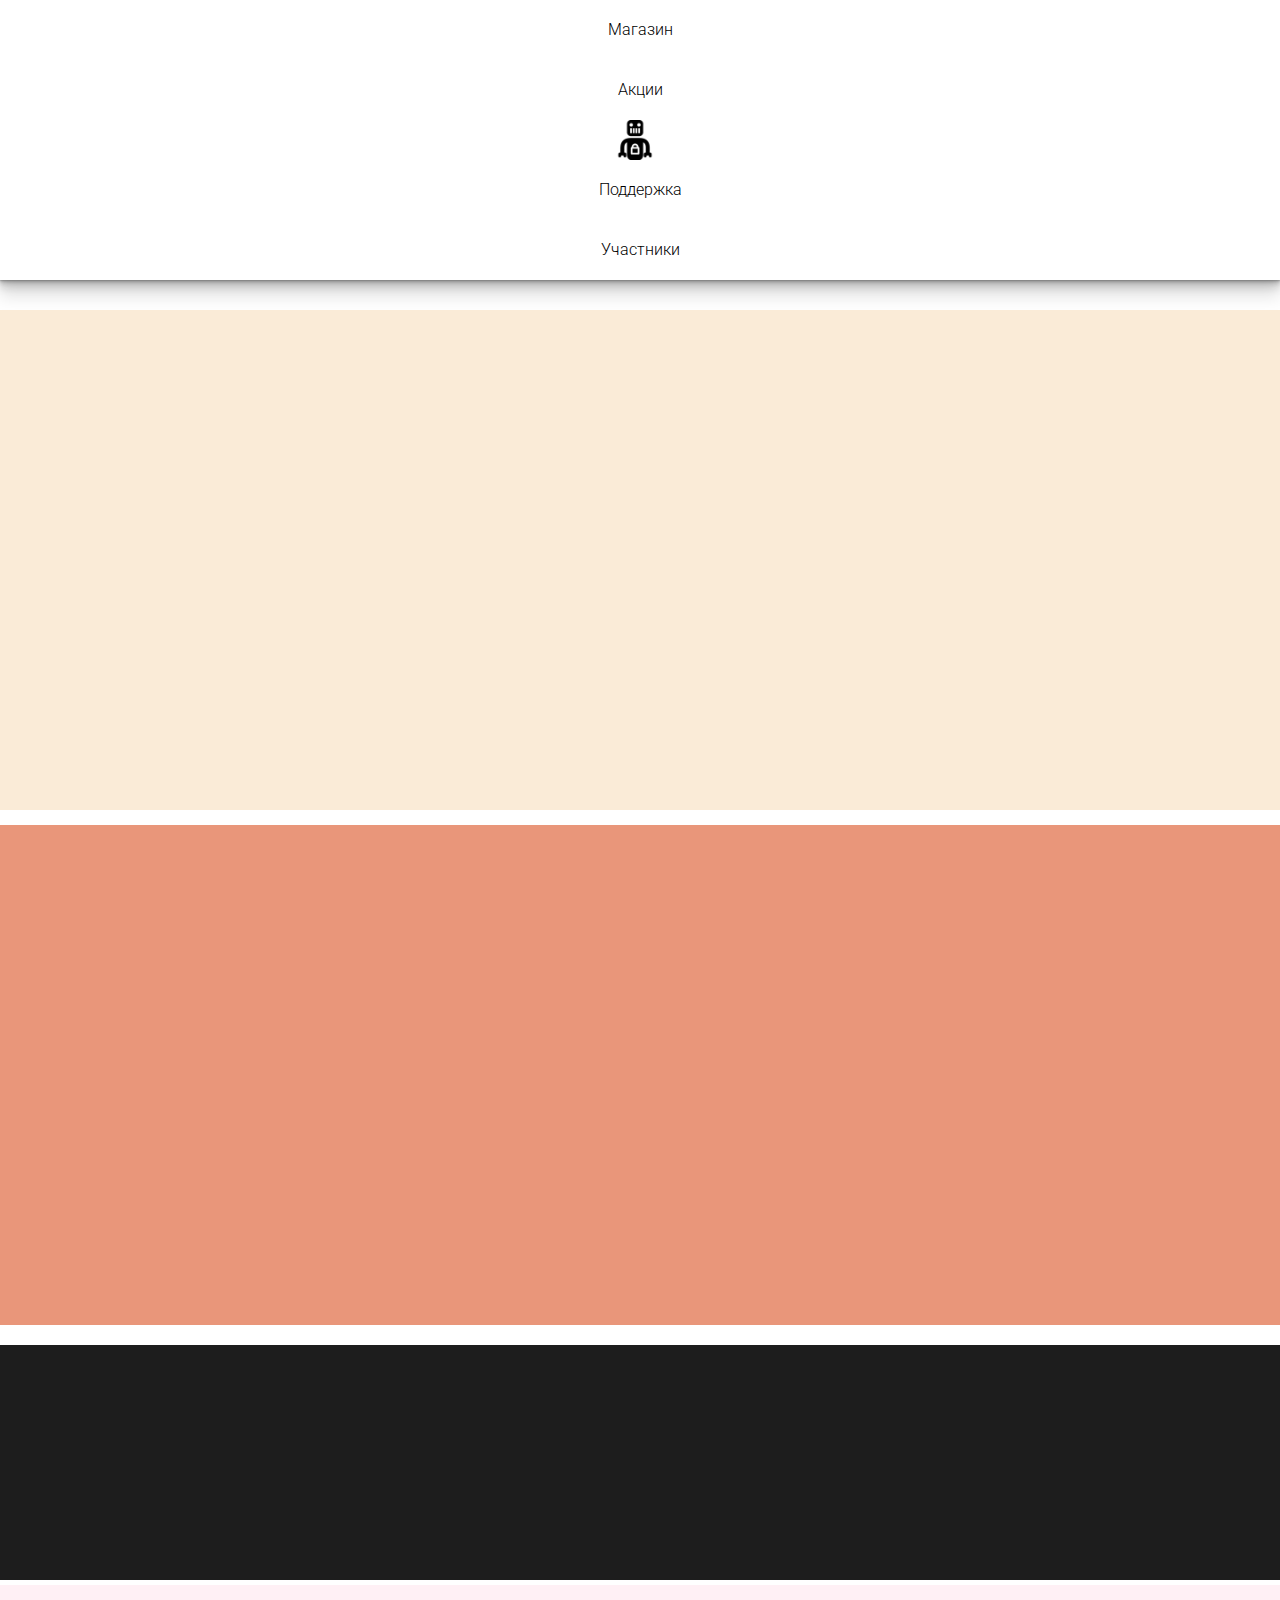
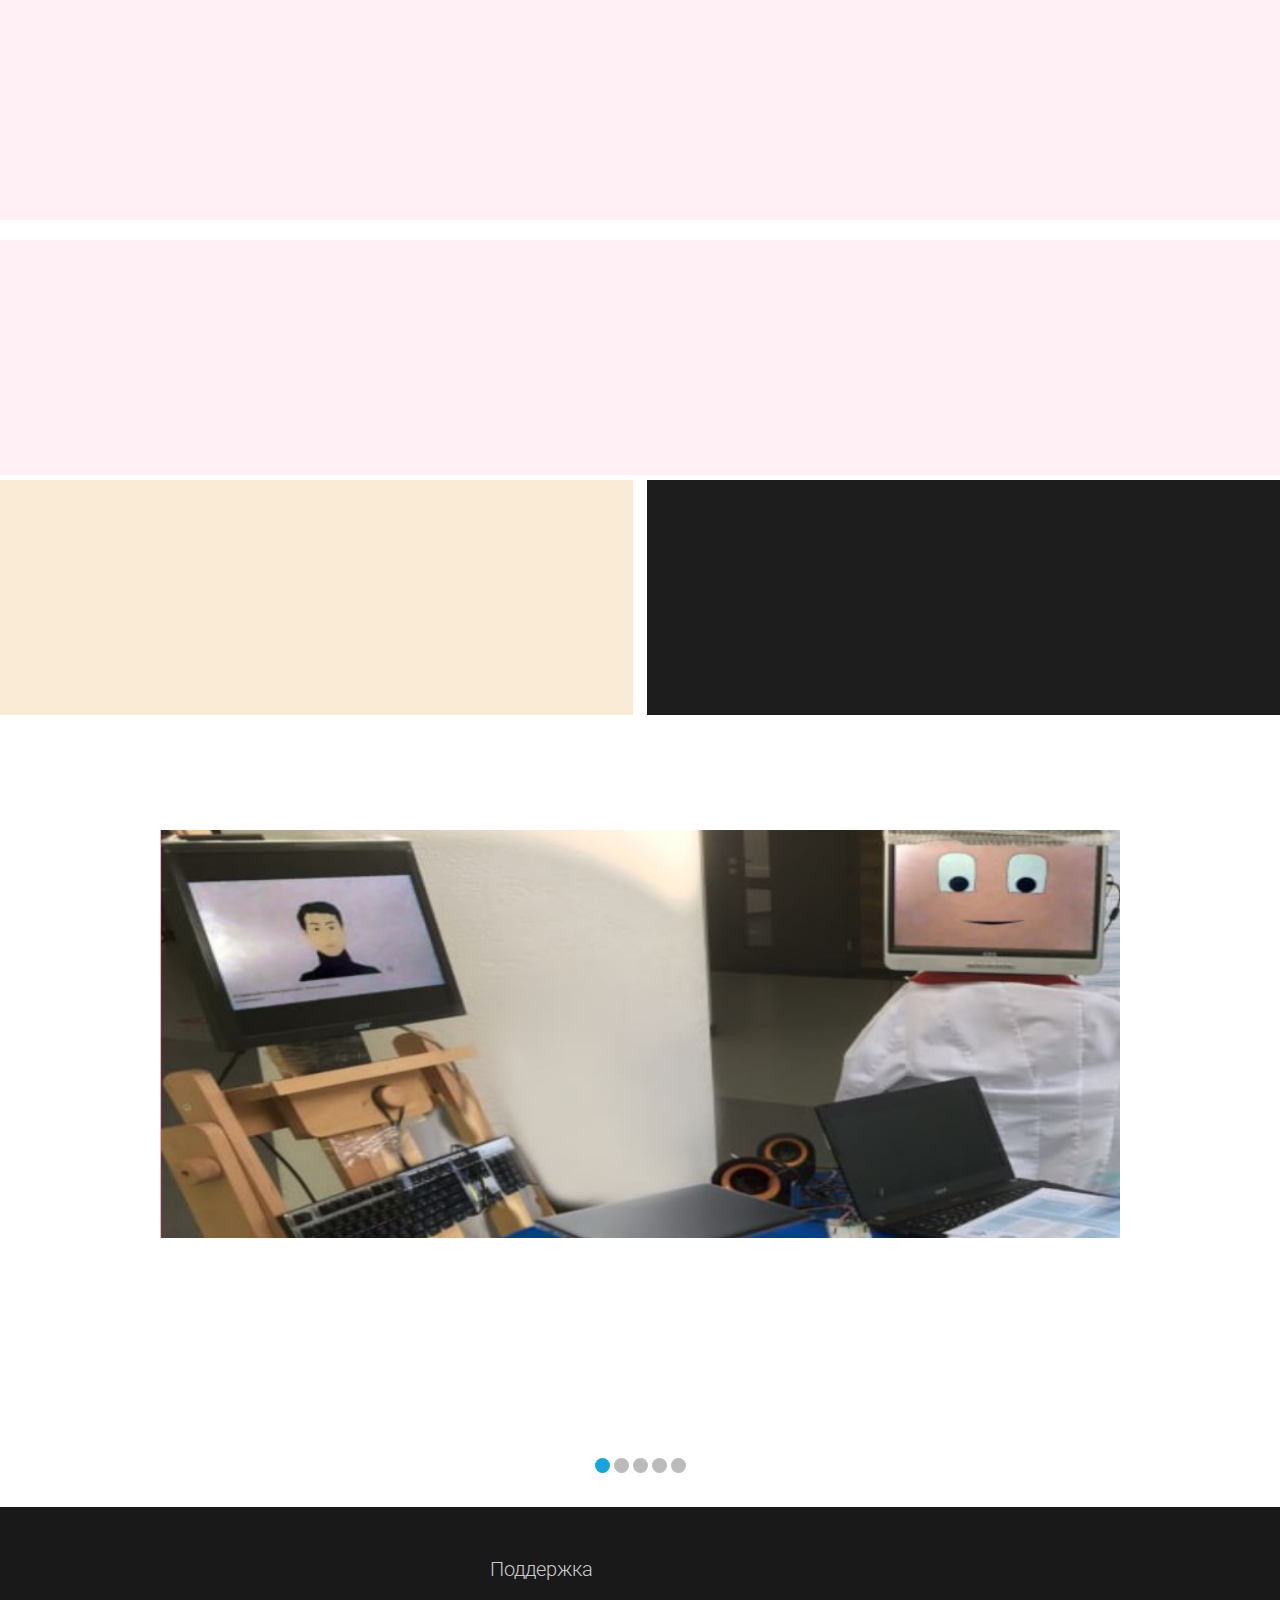
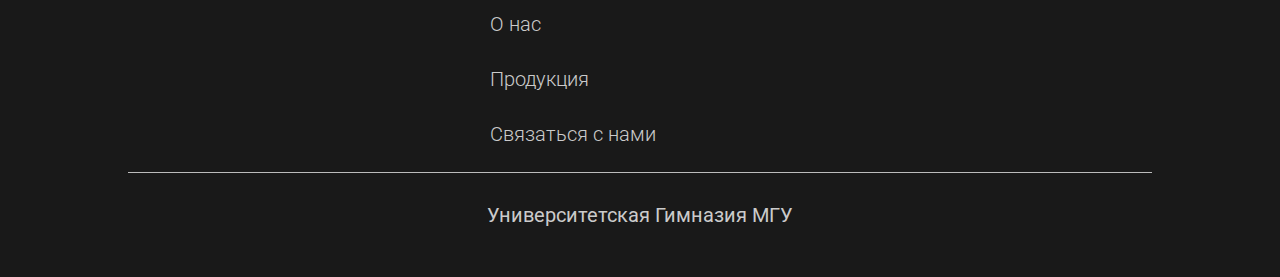
==== website/promo mob-ver/index.html @ 857e9963 "Add files via upload" ====
<!DOCTYPE html>  
<html lang="en">
<head>
    <meta charset="UTF-8">
    <meta http-equiv="X-UA-Compatible" content="IE=edge">
    <meta name="viewport" content="width=device-width, initial-scale=1.0">
    <title>robodialog</title>
    <link rel="stylesheet" href="css/style.css">
    <link rel="preconnect" href="https://fonts.googleapis.com">
    <link rel="preconnect" href="https://fonts.gstatic.com" crossorigin>
    <link href="https://fonts.googleapis.com/css2?family=Roboto:wght@100;300;500&display=swap" rel="stylesheet">
    <link rel="preconnect" href="https://fonts.googleapis.com">
    <link rel="preconnect" href="https://fonts.gstatic.com" crossorigin>
    <link href="https://fonts.googleapis.com/css2?family=Source+Sans+Pro:wght@200;300;400&display=swap" rel="stylesheet">
    <link rel="preconnect" href="https://fonts.googleapis.com">
    <link rel="preconnect" href="https://fonts.gstatic.com" crossorigin>
    <link href="https://fonts.googleapis.com/css2?family=Inconsolata:wght@200;300;400;500&display=swap" rel="stylesheet">

    <link rel="apple-touch-icon" sizes="57x57" href="favicon/apple-icon-57x57.png">
    <link rel="apple-touch-icon" sizes="60x60" href="favicon/apple-icon-60x60.png">
    <link rel="apple-touch-icon" sizes="72x72" href="favicon/apple-icon-72x72.png">
    <link rel="apple-touch-icon" sizes="76x76" href="favicon/apple-icon-76x76.png">
    <link rel="apple-touch-icon" sizes="114x114" href="favicon/apple-icon-114x114.png">
    <link rel="apple-touch-icon" sizes="120x120" href="favicon/apple-icon-120x120.png">
    <link rel="apple-touch-icon" sizes="144x144" href="favicon/apple-icon-144x144.png">
    <link rel="apple-touch-icon" sizes="152x152" href="favicon/apple-icon-152x152.png">
    <link rel="apple-touch-значок " размеры="180x180" href="favicon/apple-icon-180x180.png">
    <link rel="icon" type="image/png" размеры="192x192" href="favicon/android-icon-192x192.png">
    <link rel="icon" type="image/png" sizes="32x32" href="favicon/favicon-32x32.png">
    <link rel="icon" type="image/png" sizes="96x96" href="favicon/favicon-96x96.png">
    <link rel="icon" type="image/png" sizes="16x16" href="favicon/favicon-16x16.png">
    <link rel="manifest" href="favicon/manifest.json">
    <meta name="msapplication-TileColor" content="#ffffff">
    <meta name="msapplication-TileImage" content="/ms-icon-144x144.png">
    <meta name="theme-color" content="#ffffff">
</head>
<body>
    <div class="fixed_block"> 
        <div class="button">
            <a href="shop.html"><p>Магазин</p></a>
            <div class="poloska"></div>
        </div>
        <div class="button">
            <p>Акции</p>
            <div class="poloska"></div>
        </div>
        <a href="index.html"><div class="logotype" href="index.html"></div></a>
        <div class="button">
            <p>Поддержка</p>
            <div class="poloska"></div>
        </div>
        <div class="button">
            <a href=""><p>Участники</p></a>
            <div class="poloska"></div>
        </div>
    </div>
    <div class="main">
        <div class="page1">
        
        </div>
        <div class="page2">

        </div>
        <div class="page3">
            <div class="box">
                <div class="container1"></div>
            </div>
            <div class="box">
                <div class="container3"></div>
            </div>
        </div>
        <div class="page3">
            <div class="box">
                <div class="container3"></div>
            </div>
            <div class="box">
                <div class="half_box1">
                    <div class="container2"></div>
                </div>
                <div class="half_box2">
                    <div class="container1"></div>
                </div>
            </div>
        </div>
        <div class="all">
            <input checked type="radio" name="respond" id="desktop">
                <article id="slider">
                        <input checked type="radio" name="slider" id="switch1">
                        <input type="radio" name="slider" id="switch2">
                        <input type="radio" name="slider" id="switch3">
                        <input type="radio" name="slider" id="switch4">
                        <input type="radio" name="slider" id="switch5">
                    <div id="slides">
                        <div id="overflow">
                            <div class="image">
                                <article><img src="css/image/1.jpg"></article>
                                <article><img src="css/image/2.jpg"></article>
                                <article><img src="css/image/3.jpg"></article>
                                <article><img src="css/image/4.jpg"></article>
                                <article><img src="css/image/5.jpg"></article>
                            </div>
                        </div>
                    </div>
                    <!-- <div id="controls">
                        <label for="switch1"></label>
                        <label for="switch2"></label>
                        <label for="switch3"></label>
                        <label for="switch4"></label>
                        <label for="switch5"></label>
                    </div> -->
                    <div id="active">
                        <label for="switch1"></label>
                        <label for="switch2"></label>
                        <label for="switch3"></label>
                        <label for="switch4"></label>
                        <label for="switch5"></label>
                    </div>
                </article>
        </div>
        <div class="ending">
            <div class="element">
                <p>Поддержка</p>
                <!-- <h4>Условия продажи</h4>
                <a href=""><h4>Инструкция по применению</h4></a>
                <h4>Гарантия</h4> -->
            </div>
            <div class="element">
                <a href=""><p>О нас</p></a>
                <!-- <a href=""><h4>Диалог с роботом</h4></a>
                <a href=""><h4>Команда</h4></a>
                <h4>Политика кофиденциальности</h4> -->
            </div>
            <div class="element">
                <a href="shop.html"><p>Продукция</p></a>
                <!-- <a href="shop.html"><h4>VITA</h4></a>
                <a href=""><h4></h4></a> -->
            </div>
            <div class="element">
                <p>Связаться с нами</p>
                <!-- <a href=""><h4>Контакты</h4></a>
                <a href=""><h4></h4></a> -->
            </div>
            <div class="line"></div>
            <div class="school_name"><p>Университетская Гимназия МГУ</p></div>
        </div>
    </div>
    
    
</body>
</html>
---- website/promo mob-ver/css/style.css ----
* {
  margin: 0;
}
::-webkit-scrollbar {
  width: 10px;
}
::-webkit-scrollbar-track {
  background: #ffffff;
}
::-webkit-scrollbar-thumb {
  background: #8f8f8f;
  border-radius: 5px;
}
::-webkit-scrollbar-thumb:hover {
  background: #565656;
}
body {
  width: 100%;
}
.fixed_block {
  position: relative;
  top: 0;
  background: rgb(255, 255, 255);
  opacity: 100%;  
  /* border: solid 1px; */
  
  justify-content: center;
  box-shadow: 0 1px 1px rgba(0,0,0,0.12), 
              0 2px 2px rgba(0,0,0,0.12), 
              0 4px 4px rgba(0,0,0,0.12), 
              0 8px 8px rgba(0,0,0,0.12),
              0 16px 16px rgba(0,0,0,0.12);
  
}
.logotype {
  /* border: solid 1px; */
  /* border-radius: 100px; */
  overflow: hidden;
  width: 50px;
  height: 40px;
  margin-top: 5px;
  margin-left: 10px;
  margin-right: 10px;
  margin: 0 auto 0 auto;
  cursor: pointer;
  background: url(image/logo.png) no-repeat;
  background-size: 40px;
  transition: 0.5s;
  justify-content: center;
  padding: auto;
}
.logotype:hover {
  background: url(image/home.png) no-repeat;
  background-size: 30px;
  margin-left: 20px;
}
.button {
  /* border: solid 1px; */
  /* background-color: #181818; */
  width: 100px;
  height: 50px;
  margin: 10px auto 0 auto;
  position: relative;
  transition: 0.2s;
  cursor: pointer;
  overflow: hidden;
  justify-content: center;
}
.button a {
  text-decoration: none;
}
.button p {
  text-align: center;
  font-family: 'Roboto';
  font-weight: 300;
  color: black;
  margin-top: 10px;
  cursor: pointer;
}
/* .button:hover {
  box-shadow: 0 0 0 1px rgb(147, 147, 147),
  0 0 0 1px rgb(147, 147, 147);
} */
.poloska {
  background-color: rgb(255, 157, 0);
  width: 100%;
  height: 5%;
  position: absolute;
  bottom: 0px;
  opacity: 0%;
  transition: 0.2s;
}
.button:hover .poloska {
  opacity: 100%;
}
.main {
  position: absolute;
  width: 100%;
  /* border: solid 1px; */
  margin-top: 30px;
}
.page1 {
  height: 500px;
  width: 100%;
  background-color: antiquewhite;
  margin-bottom: 15px;
}
.page2 {
  height: 500px;
  width: 100%;
  background-color:darksalmon;
  margin-bottom: 15px;
}
.page3 {
  width: 100%;
  height: 480px;
  display: flex;
  flex-direction: column;
  justify-content: center;
  margin-bottom: 15px;
}
.box {
  width: 100%;
  height: 480px;
  /* border: solid 1px; */
  display: flex;
  overflow: hidden;
  margin-top: 5px;
}
.half_box1 {
  width: 50%;
  /* border: solid 1px; */
  margin-right: 7px;
  overflow: hidden;
}
.half_box2 {
  width: 50%;
  /* border: solid 1px; */
  margin-left: 7px;
  overflow: hidden;
}

/* -------------------------- */

#slider { 
  position: relative;
text-align: center;
  top: 100px;
}

#slider{
margin: 0 auto;
}

#slides article{ 
width: 20%;
float: left;
}

#slides .image{
width: 500%;
line-height: 0;
}

#overflow{ 
width: 100%;
overflow: hidden;
}

article img{
width: 100%;
}

#desktop:checked ~ #slider{
max-width: 960px; 
}

#switch1:checked ~ #controls label:nth-child(5), 
#switch2:checked ~ #controls label:nth-child(1),
#switch3:checked ~ #controls label:nth-child(2),
#switch4:checked ~ #controls label:nth-child(3),
#switch5:checked ~ #controls label:nth-child(4){
background: url('image/prev.png') no-repeat;
float: left;
margin: 0 0 0 -84px;
display: block;
height: 68px;
width: 68px;
}


#switch1:checked ~ #controls label:nth-child(2), 
#switch2:checked ~ #controls label:nth-child(3),
#switch3:checked ~ #controls label:nth-child(4),
#switch4:checked ~ #controls label:nth-child(5),
#switch5:checked ~ #controls label:nth-child(1){
background: url('image/next.png') no-repeat; 
float: right;
margin: 0 -84px 0 0;
display: block;
height: 68px;
width: 68px;
}

label, a{ 
cursor: pointer;
}

.all input{
display: none;
}


#switch1:checked ~ #slides .image{
margin-left: 0;
}

#switch2:checked ~ #slides .image{
margin-left: -100%;
}

#switch3:checked ~ #slides .image{
margin-left: -200%;
}

#switch4:checked ~ #slides .image{
margin-left: -300%;
}

#switch5:checked ~ #slides .image{
margin-left: -400%;
}

#controls{
margin: -25% 0 0 0;
width: 100%;
height: 50px;
}

#active label{
border-radius: 10px;
display: inline-block;
width: 15px;
height: 15px;
background: #bbb;
}

#active{ 
margin: 23% 0 0;
text-align: center;
}

#active label:hover{
background: #76c8ff;
border-color: #777 !important;
}


#switch1:checked ~ #active label:nth-child(1),
#switch2:checked ~ #active label:nth-child(2),
#switch3:checked ~ #active label:nth-child(3),
#switch4:checked ~ #active label:nth-child(4),
#switch5:checked ~ #active label:nth-child(5){
background: #18a3dd;
border-color: #18a3dd !important;
}

#slides .image{
transition: all 800ms cubic-bezier(0.770, 0.000, 0.175, 1.000);
}

#controls label:hover{ 
opacity: 0.6;
}

#controls label{ 
transition: opacity 0.2s ease-out;
}

/* -------------------------- */

.container1 {
  width: 100%;
  height: 100%;
  background-color: rgb(29, 29, 29);
}
.container2 {
  width: 100%;
  height: 100%;
  background-color:antiquewhite;
}
.container3 {
  width: 100%;
  height: 100%;
  background-color:lavenderblush
}
.ending {
  background-color: #191919;
  width: 100%;
  height: 370px;
  margin-top: 130px;
  display: flex;
  justify-content: center;
  flex-direction: column;
}
.element a {
  text-decoration: none;
}
.element {
  /* border: solid 1px; */
  width: 300px;
  height: 30px;
  margin: 5px auto 0 auto;
  display: block;
  padding: 10px;
}
.element p {
  font-family: 'Roboto';
  font-weight: 300;
  font-size: 20px;
  color: rgb(203, 203, 203);
  /* margin-bottom: 10px; */
  cursor: pointer;
}
.element h4 {
  position: relative;
  font-size: 17px;
  font-family: 'Roboto VF', 'Roboto', sans-serif;
  color: rgb(0, 0, 0);
  font-weight: 300;
  color: rgb(203, 203, 203);
  text-decoration: none;
  /* margin-bottom: 10px; */
}
.line {
  width: 80%;
  margin: 10px auto 0 auto;
  height: 1px;
  background-color: rgb(188, 188, 188);
}
.school_name {
  width: 100%;
  height: 40px;
  margin: 30px auto 0 auto;
}
.school_name p {
  font-family: 'Roboto VF', 'Roboto', sans-serif;
  font-weight: 400;
  font-size: 20px; 
  color: rgb(203, 203, 203);
  text-align: center;
}
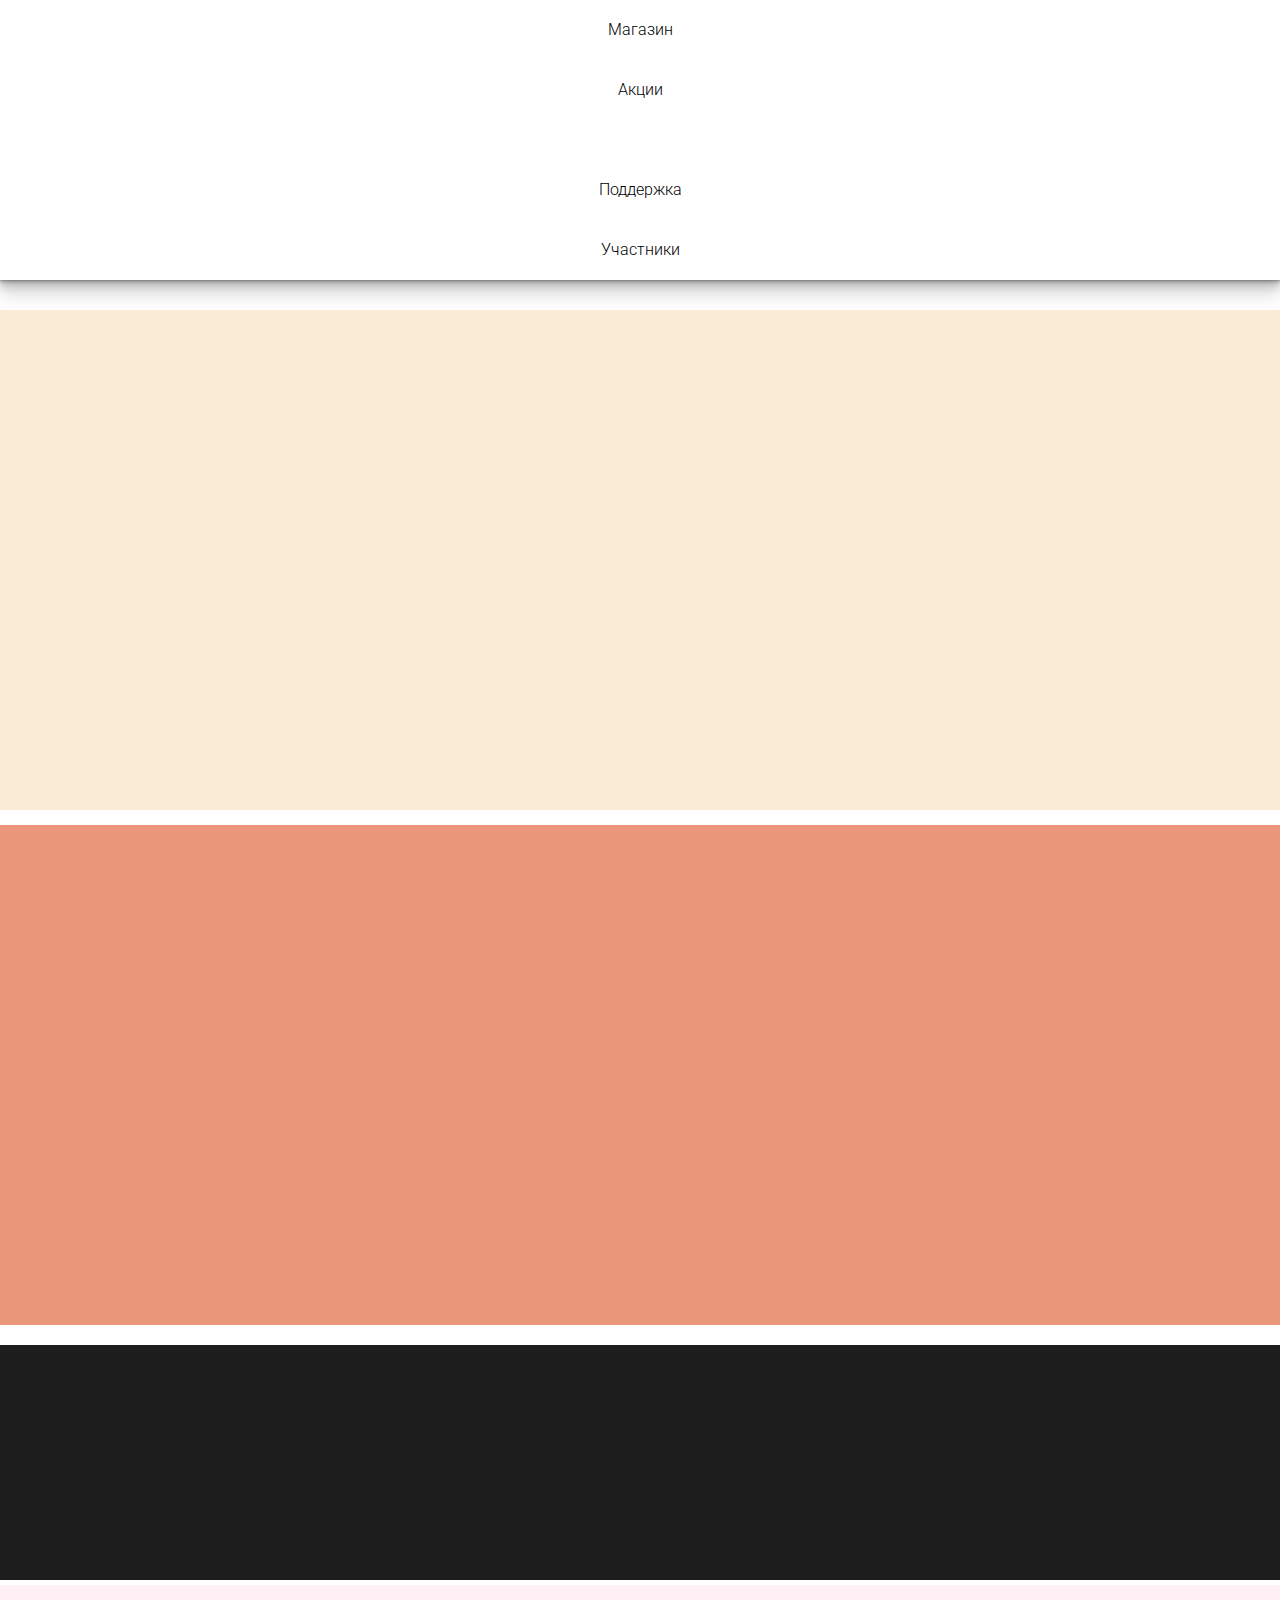
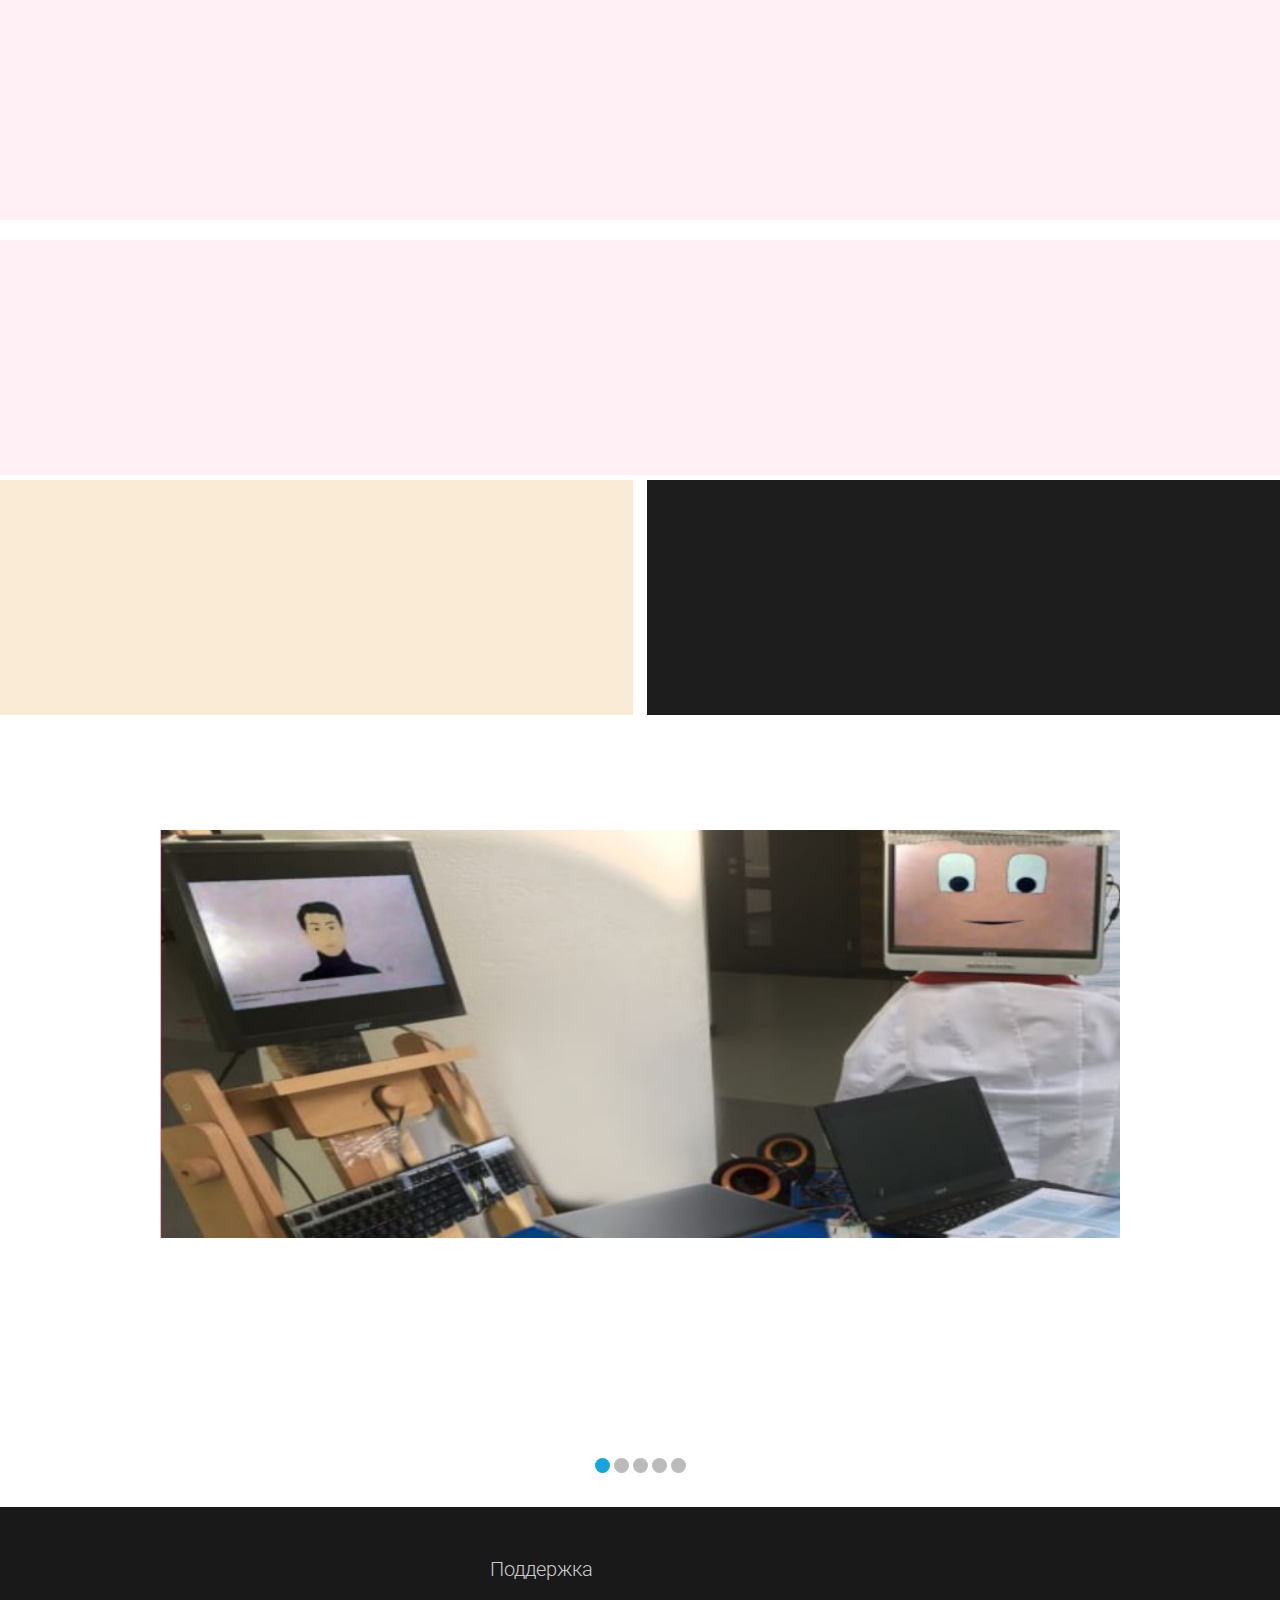
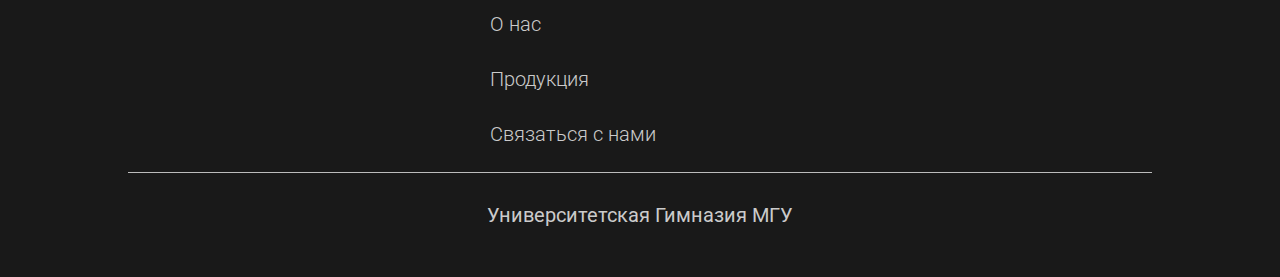
==== commit 1eea6e52: "Update index.html" ====
--- a/website/promo mob-ver/index.html
+++ b/website/promo mob-ver/index.html
@@ -50,7 +50,7 @@
             <div class="poloska"></div>
         </div>
         <div class="button">
-            <a href=""><p>Участники</p></a>
+            <a href="https://h1bymask.github.io/school/robodialog.html"><p>Участники</p></a>
             <div class="poloska"></div>
         </div>
     </div>
@@ -125,7 +125,7 @@
                 <h4>Гарантия</h4> -->
             </div>
             <div class="element">
-                <a href=""><p>О нас</p></a>
+                <a href="https://h1bymask.github.io/school/robodialog.html"><p>О нас</p></a>
                 <!-- <a href=""><h4>Диалог с роботом</h4></a>
                 <a href=""><h4>Команда</h4></a>
                 <h4>Политика кофиденциальности</h4> -->
@@ -147,4 +147,4 @@
     
     
 </body>
-</html>+</html>
--- a/website/promo mob-ver/css/style.css
+++ b/website/promo mob-ver/css/style.css
@@ -43,14 +43,14 @@
   margin-right: 10px;
   margin: 0 auto 0 auto;
   cursor: pointer;
-  background: url(image/logo.png) no-repeat;
+  background: url(css/image/logo.png) no-repeat;
   background-size: 40px;
   transition: 0.5s;
   justify-content: center;
   padding: auto;
 }
 .logotype:hover {
-  background: url(image/home.png) no-repeat;
+  background: url(css/image/home.png) no-repeat;
   background-size: 30px;
   margin-left: 20px;
 }
@@ -180,7 +180,7 @@
 #switch3:checked ~ #controls label:nth-child(2),
 #switch4:checked ~ #controls label:nth-child(3),
 #switch5:checked ~ #controls label:nth-child(4){
-background: url('image/prev.png') no-repeat;
+background: url(css/image/prev.png) no-repeat;
 float: left;
 margin: 0 0 0 -84px;
 display: block;
@@ -194,7 +194,7 @@
 #switch3:checked ~ #controls label:nth-child(4),
 #switch4:checked ~ #controls label:nth-child(5),
 #switch5:checked ~ #controls label:nth-child(1){
-background: url('image/next.png') no-repeat; 
+background: url(css/image/next.png) no-repeat; 
 float: right;
 margin: 0 -84px 0 0;
 display: block;
@@ -349,4 +349,4 @@
   font-size: 20px; 
   color: rgb(203, 203, 203);
   text-align: center;
-}+}
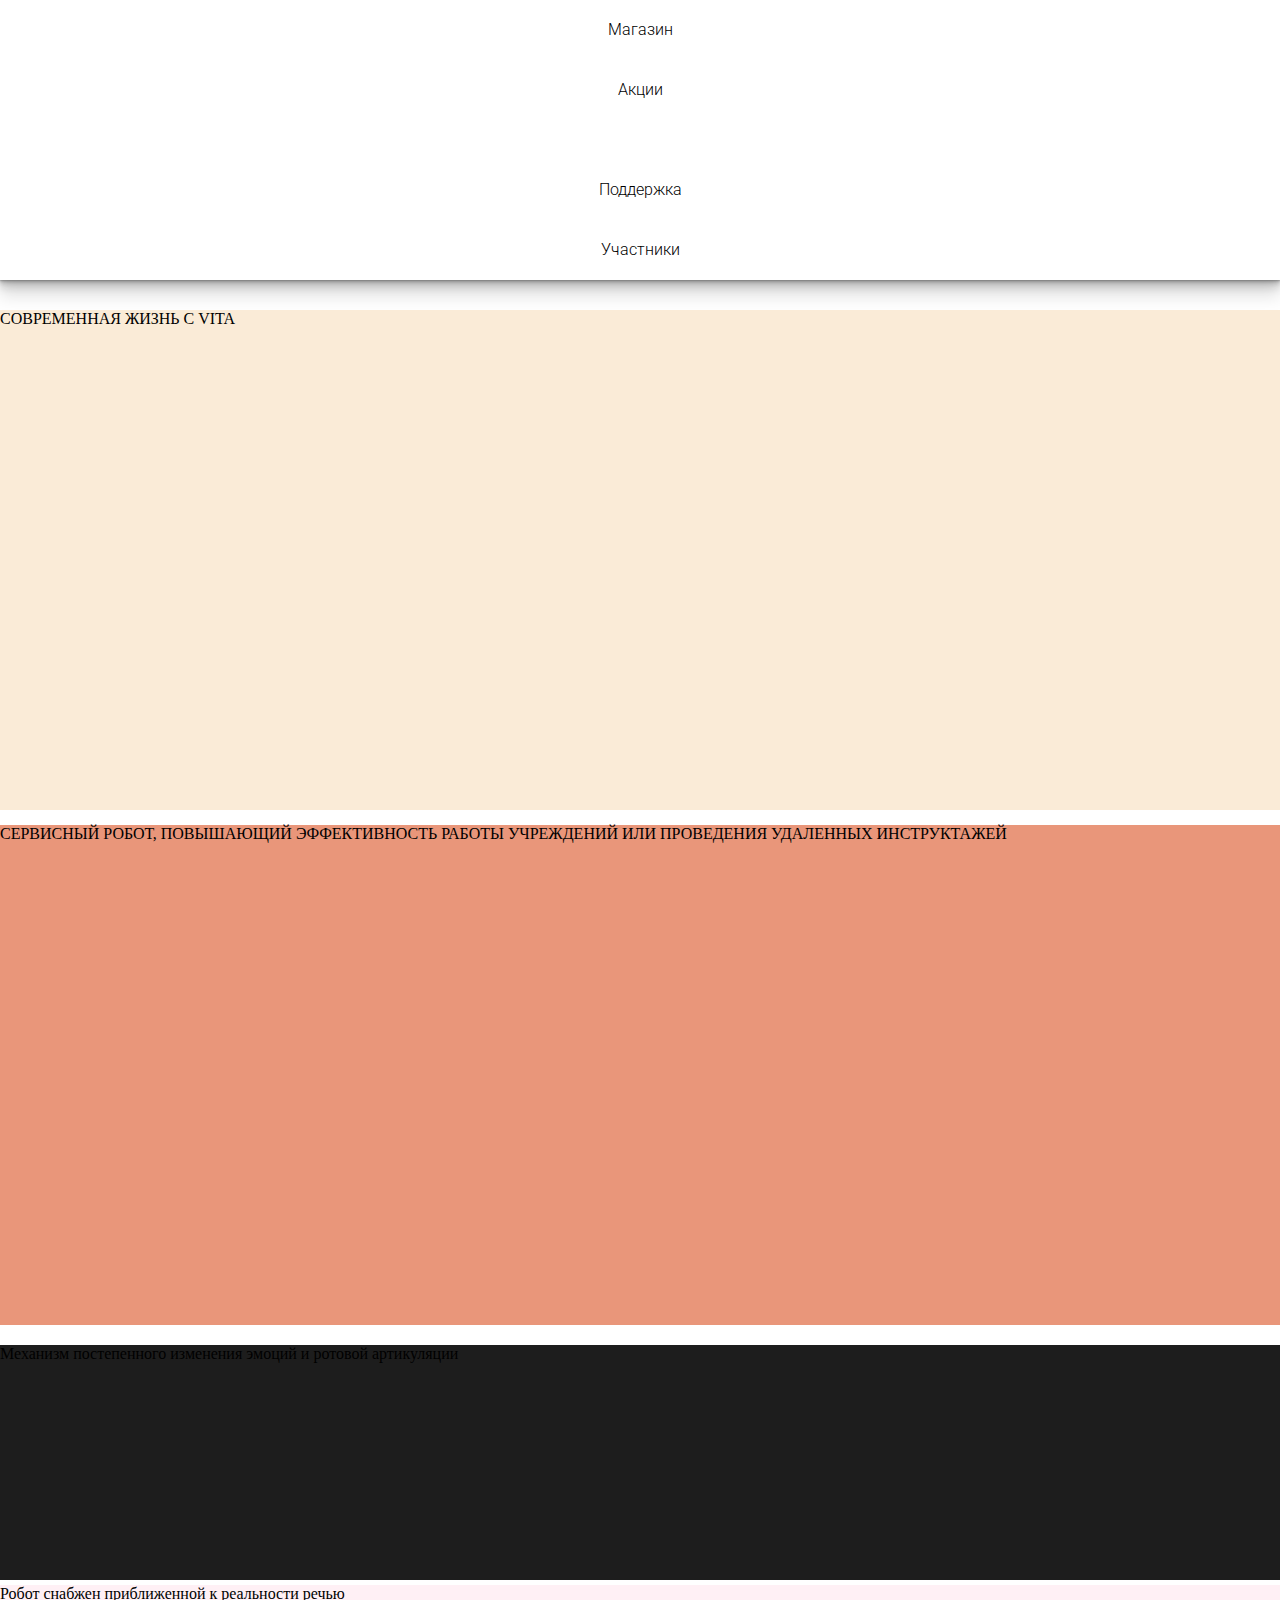
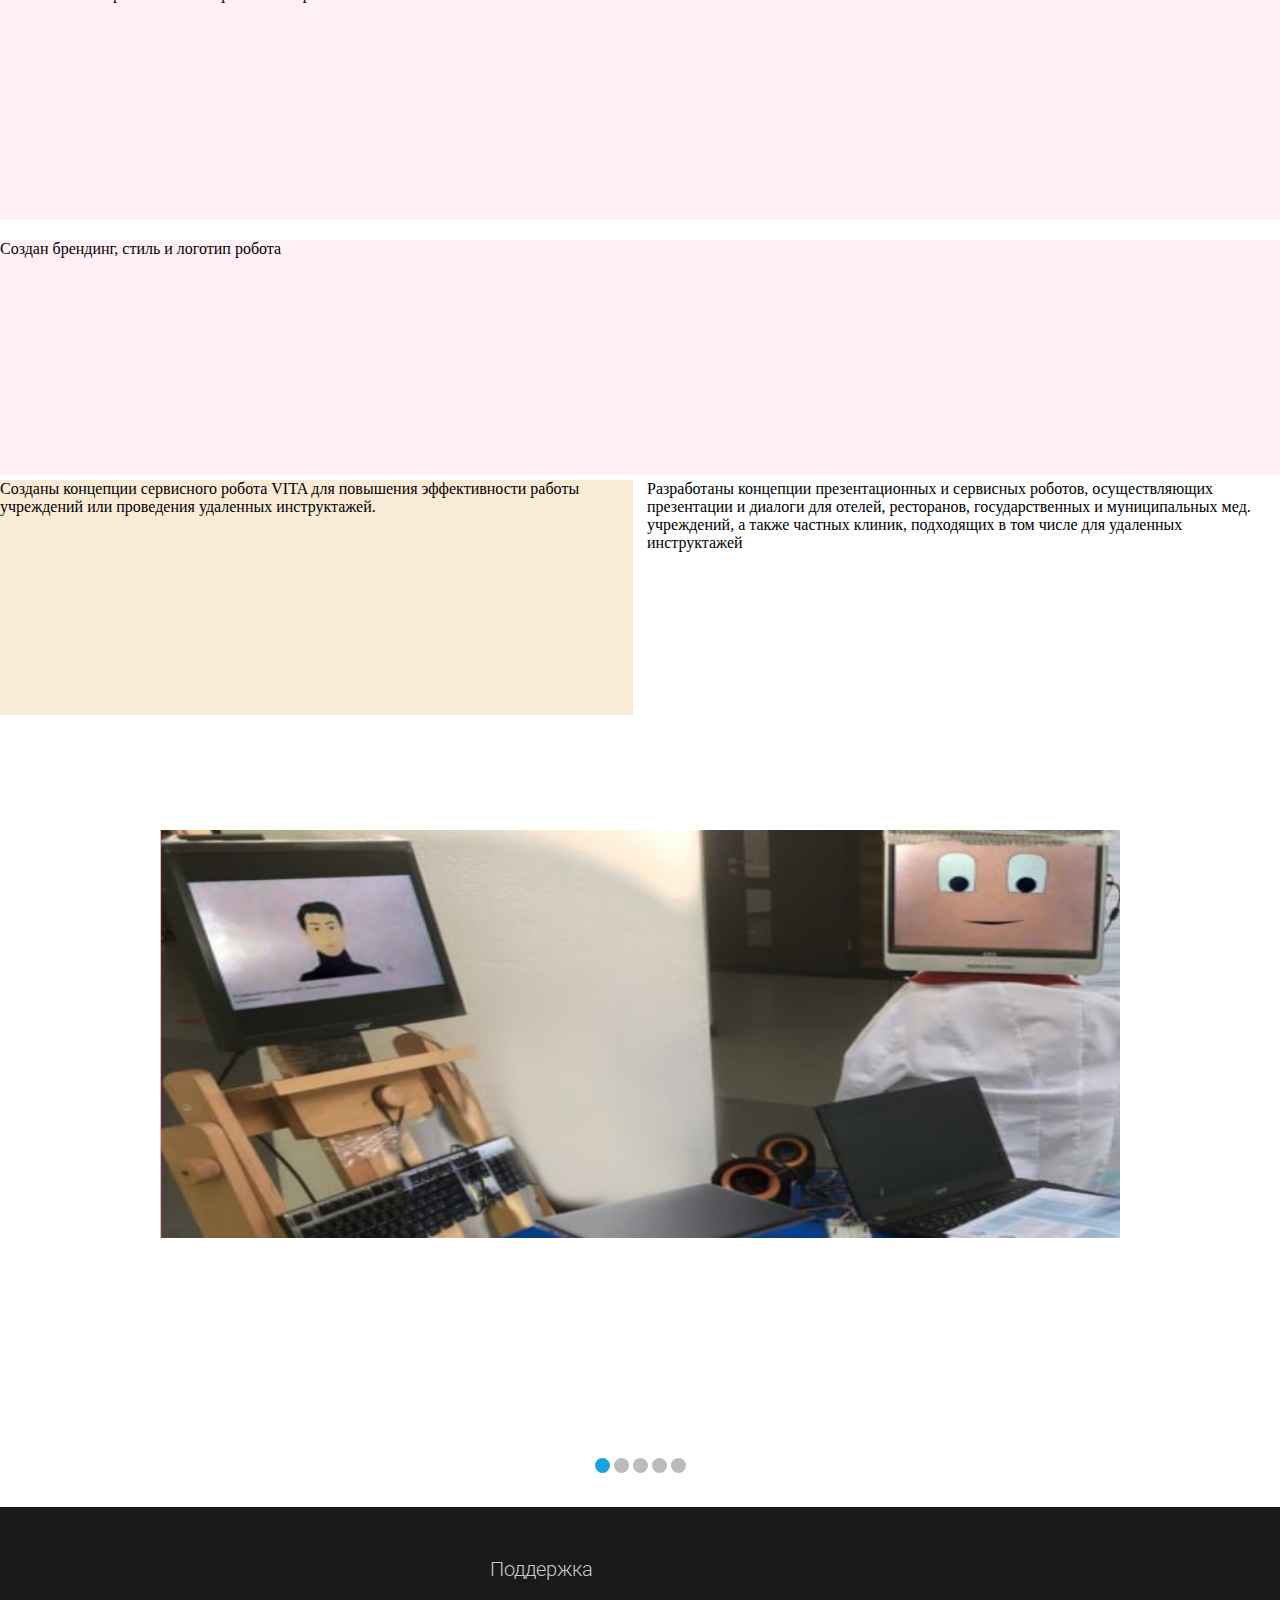
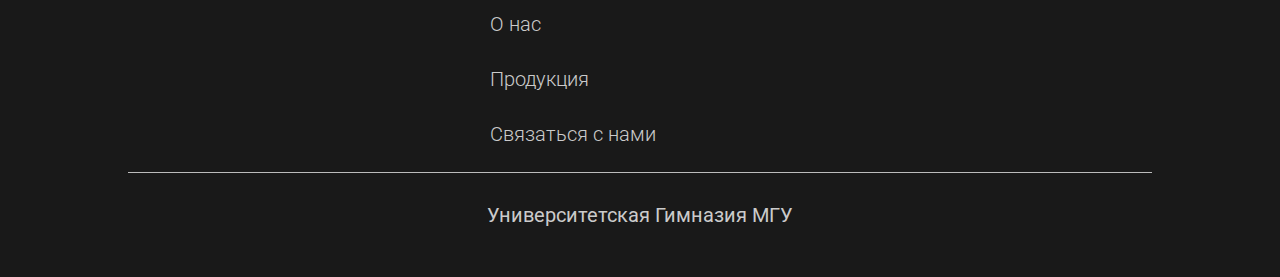
==== commit bfe13e1c: "Update index.html" ====
--- a/website/promo mob-ver/index.html
+++ b/website/promo mob-ver/index.html
@@ -50,35 +50,50 @@
             <div class="poloska"></div>
         </div>
         <div class="button">
-            <a href="https://h1bymask.github.io/school/robodialog.html"><p>Участники</p></a>
+            <a href=""><p>Участники</p></a>
             <div class="poloska"></div>
         </div>
-    </div>
+    </div> 
     <div class="main">
         <div class="page1">
-        
+            <p>СОВРЕМЕННАЯ ЖИЗНЬ С VITA</p>
+            <img src="css/image/робот.png" alt="">
         </div>
         <div class="page2">
-
+            <p>СЕРВИСНЫЙ РОБОТ, ПОВЫШАЮЩИЙ ЭФФЕКТИВНОСТЬ РАБОТЫ УЧРЕЖДЕНИЙ ИЛИ ПРОВЕДЕНИЯ УДАЛЕННЫХ ИНСТРУКТАЖЕЙ</p>
+            <img src="css/image/photo5.jpg" alt="">
         </div>
         <div class="page3">
             <div class="box">
-                <div class="container1"></div>
+                <div class="container1">
+                    <p>Механизм постепенного изменения эмоций и ротовой артикуляции</p>
+                    <img src="css/image/photo1.jpg" alt="">
+                </div>
             </div>
             <div class="box">
-                <div class="container3"></div>
+                <div class="container3">
+                    <p>Робот снабжен приближенной к реальности речью</p>
+                    <img src="css/image/photo3.jpg" alt="">
+                </div>
             </div>
         </div>
         <div class="page3">
             <div class="box">
-                <div class="container3"></div>
+                <div class="container3">
+                    <p>Создан брендинг, стиль и логотип робота</p>
+                    <img src="css/image/photo6.jpg" alt="">
+                </div>
             </div>
             <div class="box">
                 <div class="half_box1">
-                    <div class="container2"></div>
+                    <div class="container2">
+                        <p>Созданы концепции сервисного робота VITA для повышения эффективности работы учреждений или проведения удаленных инструктажей.</p>
+                    </div>
                 </div>
                 <div class="half_box2">
-                    <div class="container1"></div>
+                    <div class="container4">
+                        <p>Разработаны концепции презентационных и сервисных роботов, осуществляющих презентации и диалоги для отелей, ресторанов, государственных и муниципальных мед. учреждений, а также частных клиник, подходящих в том числе для удаленных инструктажей</p>
+                    </div>
                 </div>
             </div>
         </div>
@@ -125,7 +140,7 @@
                 <h4>Гарантия</h4> -->
             </div>
             <div class="element">
-                <a href="https://h1bymask.github.io/school/robodialog.html"><p>О нас</p></a>
+                <a href=""><p>О нас</p></a>
                 <!-- <a href=""><h4>Диалог с роботом</h4></a>
                 <a href=""><h4>Команда</h4></a>
                 <h4>Политика кофиденциальности</h4> -->
